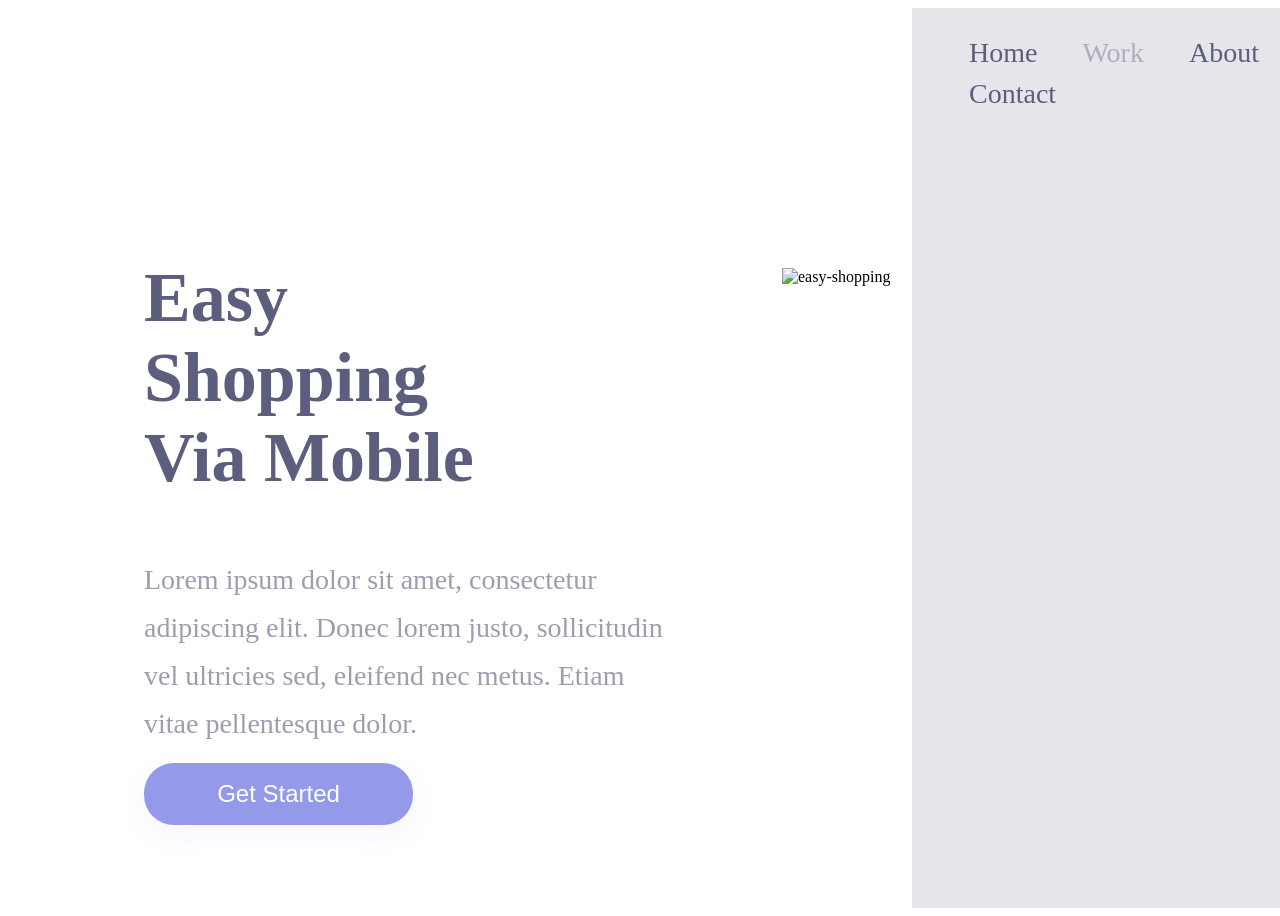
==== index/index.html @ d6b246b3 "first comite" ====
<!DOCTYPE html>
<html lang="en">

<head>
    <meta charset="UTF-8">
    <meta name="viewport" content="width=device-width, initial-scale=1.0">
    <link rel="stylesheet" href="styles.css">
    <link rel="preconnect" href="https://fonts.googleapis.com">
    <link rel="preconnect" href="https://fonts.gstatic.com" crossorigin>
    <link href="https://fonts.googleapis.com/css2?family=Oswald&display=swap" rel="stylesheet">
    <title>easy shopping</title>
</head>

<body>
    <div class="box">
        <section class="container-left">
            <h1>Easy Shopping Via Mobile</h1>
            <p>Lorem ipsum dolor sit amet, consectetur adipiscing elit. Donec lorem justo, sollicitudin vel ultricies sed,
                eleifend nec metus. Etiam vitae pellentesque dolor. </p>
            <button>Get Started</button>
        </section>
    
        <section class="container-right">
            <header>
                <a>Home</a>
                <a>Work</a>
                <a>About</a>
                <a>Contact</a>
            </header>
            <img src="./img/Easy Shopping.png" alt="easy-shopping">
        </section>
    </div>



</body>

</html>
---- index/styles.css ----
styles.css * {
    font-family: "Oswald", sans-serif;
    margin: 0;
    padding: 0;
    box-sizing: border-box;
    font-weight: 400;
}

.box {
    height: 100vh;
    width: 100vw;
}

.container-left {
    display: inline-block;
    width: 60%;
    padding-left: 136px;
    margin-top: 15%;
}

.container-right {
    display: inline-block;
    background-color: rgba(93, 93, 125, 0.16);
    height: 100vh;
    width: 40%;
    position: absolute;
}

img {
    position: relative;
    margin-top: 30%;
    right: 130px;
}

h1 {
    font-size: 70px;
    line-height: 80px;
    width: 368px;
    color: #5D5D7D;
}

p {
    font-size: 28px;
    line-height: 48px;
    opacity: 0.6;
    margin: 15px 0;
    width: 540px;
    color: #5D5D7D;
}

button {
    width: 269px;
    height: 62px;
    background: #9499EA;
    box-shadow: 0px 10px 24px rgba(148, 153, 234, 0.0979959);
    font-size: 24px;
    line-height: 36px;
    text-align: center;
    color: #FFFFFF;
    border: none;
    border-radius: 30px;
}

button:hover {
    opacity: 0.8;
}

button:active {
    opacity: 0.5;
}

a {
    font-size: 28px;
    line-height: 41px;
    color: #5D5D7D;
    margin-right: 41px;
    cursor: pointer;
}

a:nth-child(2) {
    opacity: 0.4;
}

a:hover {
    opacity: 0.4;
}

a:active {
    opacity: 0.8;
}

header {
    margin: 24px 0 0 57px;
}

@media screen and (max-width: 900px) {
    .container-left {
        width: 100%;
        height: 50%;
        margin: 0;
        padding: 0;
    }

    .container-right {
        display: block;
        height: auto;
        width: 100%;
        position: static;
        padding: 40px;
    }

    img {
        position: static;
        max-width: 90%;
    }

    header {
        display: none;
    }

    h1 {
        font-size: 36px;
        line-height: 52px;
        width: auto;
        text-align: center;
        margin: 58px 50px 0 50px;
    }

    p {
        margin: 15px 40px;
        text-align: center;
        font-size: 14px;
        line-height: 24px;
        width: auto;
    }
    

    button {
        margin: 0 auto;
        display: block;
    }
}
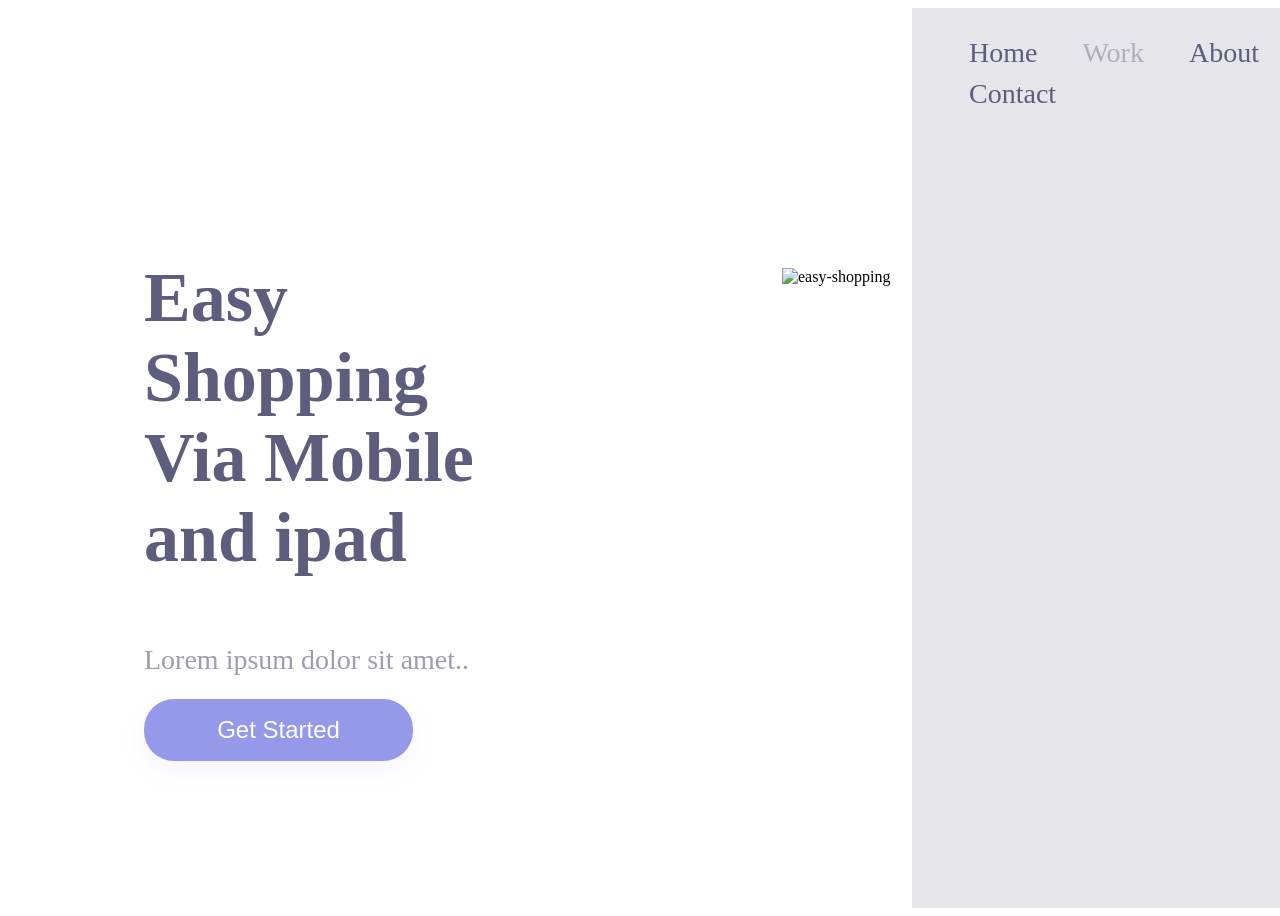
==== commit d3f080dc: "wide coverege" ====
--- a/index/index.html
+++ b/index/index.html
@@ -8,15 +8,14 @@
     <link rel="preconnect" href="https://fonts.googleapis.com">
     <link rel="preconnect" href="https://fonts.gstatic.com" crossorigin>
     <link href="https://fonts.googleapis.com/css2?family=Oswald&display=swap" rel="stylesheet">
-    <title>easy shopping</title>
+    <title>easy shopping </title>
 </head>
 
 <body>
     <div class="box">
         <section class="container-left">
-            <h1>Easy Shopping Via Mobile</h1>
-            <p>Lorem ipsum dolor sit amet, consectetur adipiscing elit. Donec lorem justo, sollicitudin vel ultricies sed,
-                eleifend nec metus. Etiam vitae pellentesque dolor. </p>
+            <h1>Easy Shopping Via Mobile and ipad</h1>
+            <p>Lorem ipsum dolor sit amet.. </p>
             <button>Get Started</button>
         </section>
     
